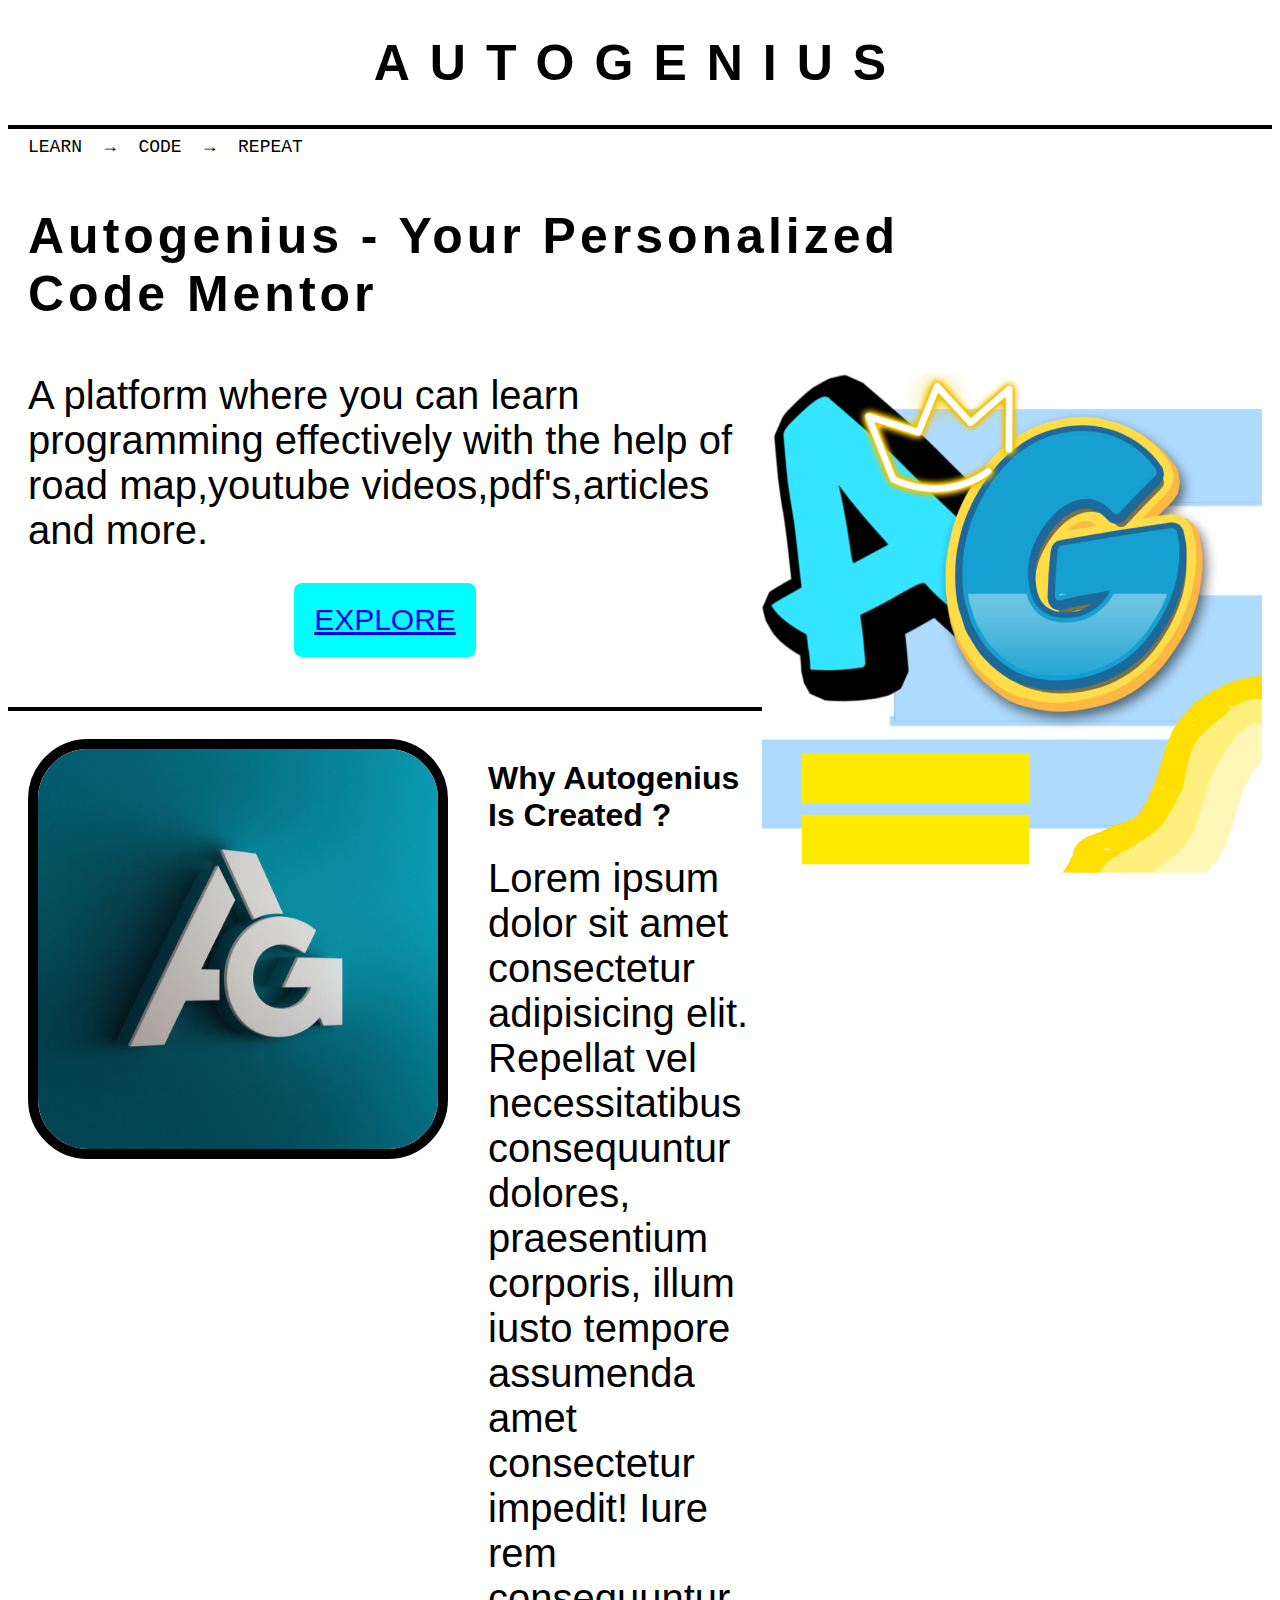
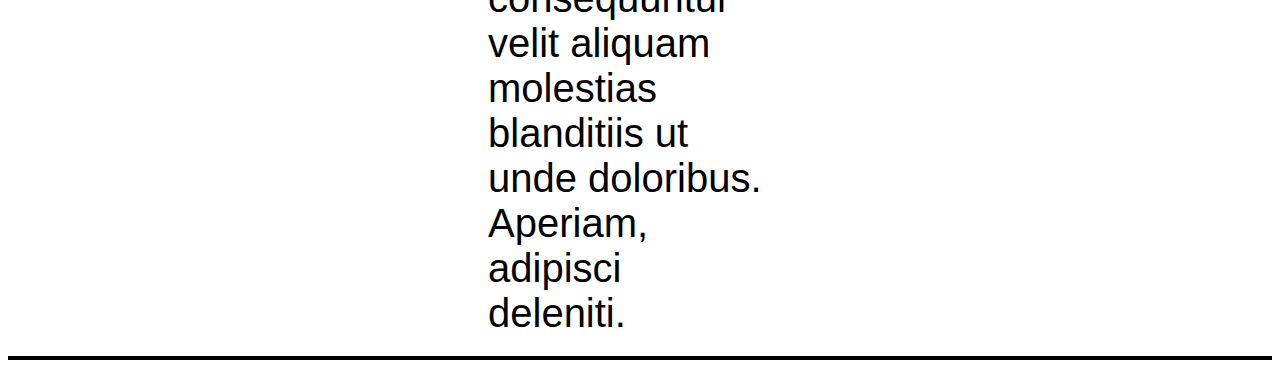
==== index.html @ 9d40e7a1 "m" ====
<!DOCTYPE html>
<html lang="en">
<head>
    <meta charset="UTF-8">
    <meta name="viewport" content="width=device-width, initial-scale=1.0">
    <title>Autogenius Website</title>
    <link rel="stylesheet" href="styles.css">
    <link rel="icon" href="/images/logo.jpeg">
</head>
<body>
    <h1 id="heading">AUTOGENIUS</h1>

    <hr class="line">

    <p id="slogan">LEARN → CODE → REPEAT</p>

   <div >

    <p id="head">Autogenius - Your Personalized <br> Code Mentor </p>
    <img id="side" src="/images/side.JPEG" alt="side images">

   </div> 

   <div id="two">
    <p id="text">
        A platform where you can learn programming effectively with the help of road map,youtube videos,pdf's,articles and more.
    </p>

   </div>
    

   <div id="button">

   <a href="mainpage.html"><p id="explore">EXPLORE</p></a> 

   </div>
   
   <hr class="line">
<div id="sec">
    <div id="l">
        <img id="lo" src="images/logo.jpeg" alt="logo">
      </div>

       <div id="pp">
        <h1>Why Autogenius Is Created ?</h1>
        <p id = "lorem">Lorem ipsum dolor sit amet consectetur adipisicing elit. Repellat vel necessitatibus consequuntur dolores, praesentium corporis, illum iusto tempore assumenda amet consectetur impedit! Iure rem consequuntur velit aliquam molestias blanditiis ut unde doloribus. Aperiam, adipisci deleniti.</p>
       </div>
</div>

<hr class="line">
   
</body>
</html>
---- styles.css ----
#heading{
    font-family: Impact, Haettenschweiler, 'Arial Narrow Bold', sans-serif;
    text-align: center;
    letter-spacing: 20px;
    font-size: 50px;
   
}

#slogan{
    font-size: large;
    font-family: 'Courier New', Courier, monospace;
    word-spacing: 12px;
    display: inline;
    padding-left: 20px;
}

#head{
    font-size: 50px;
    font-family: Arial, Helvetica, sans-serif;
    letter-spacing: 4px;
    display: inline-block;
    font-weight: 900;
    padding-left: 20px;
}

#side{
    display: flex;
    height: 500px;
    width: 500px;
    float: right;
    padding-right: 10px;
}
#text{
    font-size: 40px;
    font-family:'Segoe UI', Tahoma, Geneva, Verdana, sans-serif;
    display: inline;
    font-weight: 400;
    
}

.line{
    margin-top: 20px;
}

#explore{
    height:fit-content;
    width: fit-content;
    background-color:aqua;
    padding: 20px;
    border-radius: 8px;
    font-family:Arial, Helvetica, sans-serif;
    font-size: 30px;
     
}

#button{

    display: flex; 
    align-items: center;
    justify-content: center;
    

}

.line {
    border: 2px solid black;
}

#two{
    padding-left: 20px;
}

#lo{
    height: 400px;
    width: 400px;
    margin-left: 20px;
    margin-top: 20px;
    border-radius: 60px;
    border:10px solid black;
}

#l{
    display: flex;
    justify-content: left;
    align-items: left;
}

#sec{
    display: flex;
    
}

#pp{
    padding-left: 40px;
    margin-top: 20px;
    font-family:Arial, Helvetica, sans-serif;
}

#lorem{
    font-size: 40px;
    font-family:'Segoe UI', Tahoma, Geneva, Verdana, sans-serif;
    display: inline;
    font-weight: 400;
}
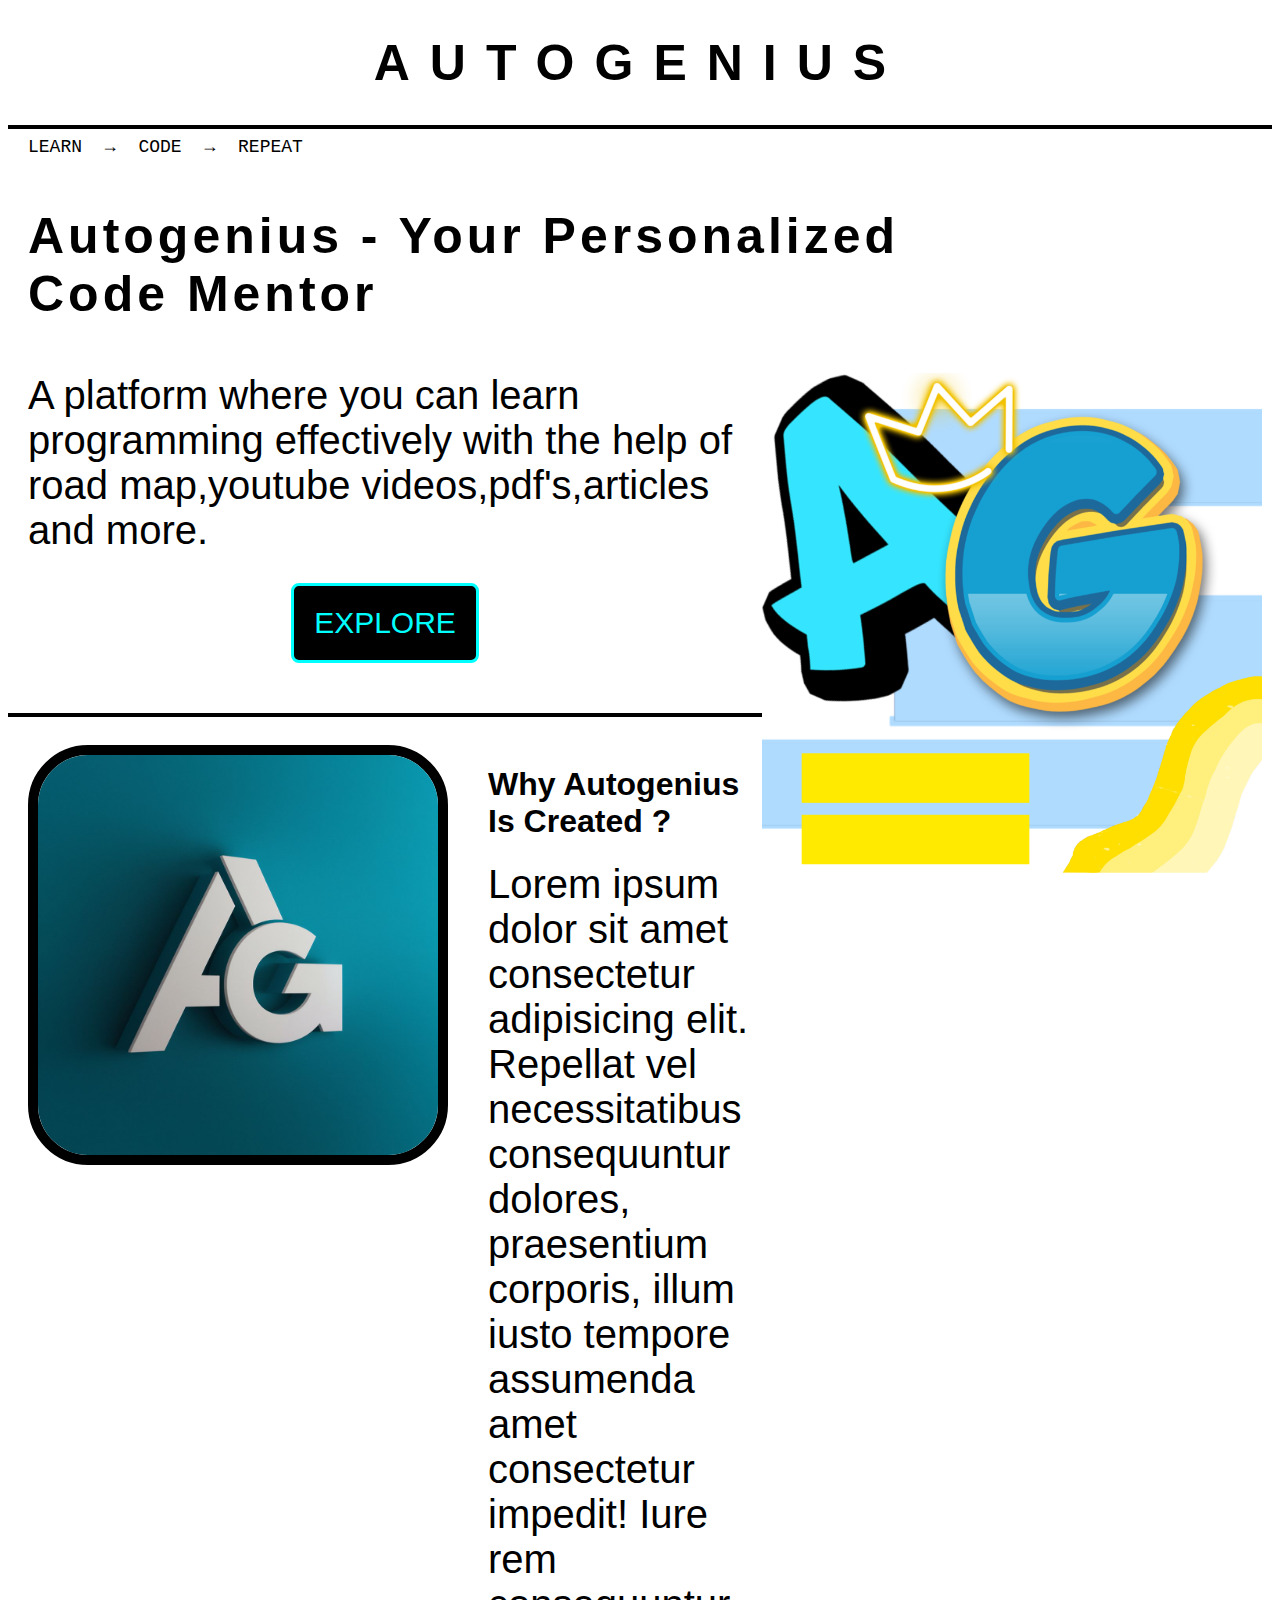
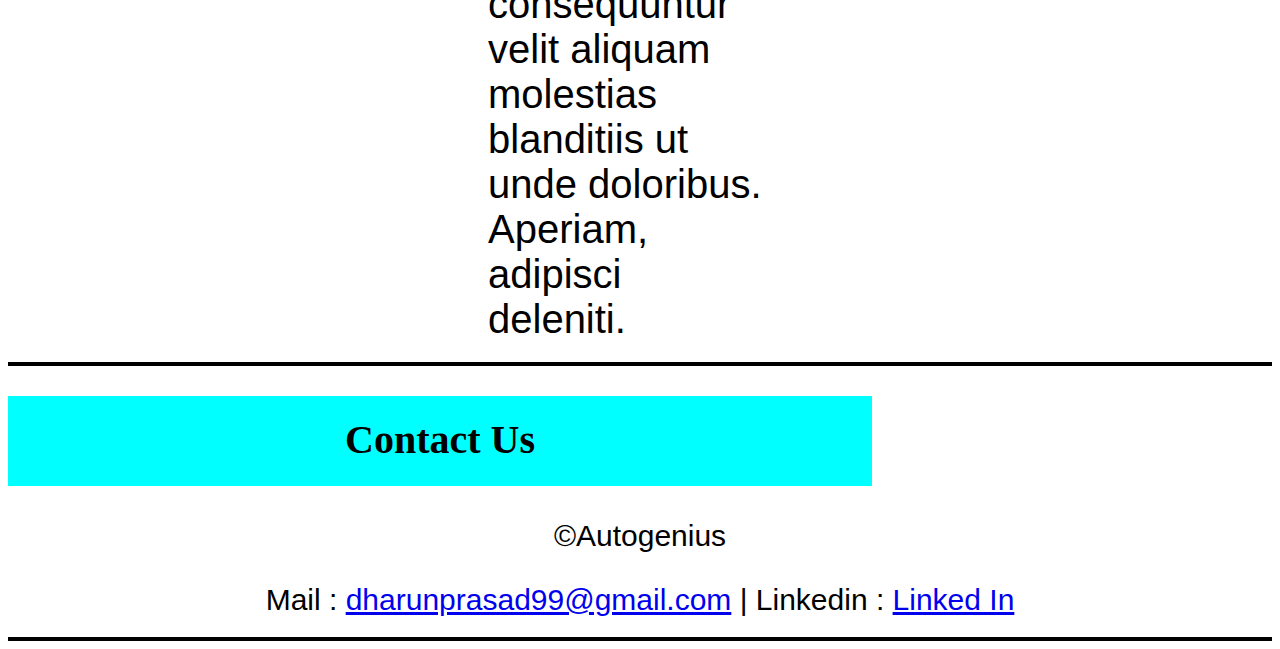
==== commit 688b2756: "m" ====
--- a/index.html
+++ b/index.html
@@ -31,7 +31,7 @@
 
    <div id="button">
 
-   <a href="mainpage.html"><p id="explore">EXPLORE</p></a> 
+   <a href="mainpage.html" style="text-decoration:none"><p id="explore">EXPLORE</p></a> 
 
    </div>
    
@@ -48,6 +48,21 @@
 </div>
 
 <hr class="line">
+
+<div class="bottom">
+    <h2 id="contact">
+        Contact Us
+    </h2>
+    <div id="det">
+        <p>
+            &copy;Autogenius
+        </p>
+         Mail : <a href=mailto:“dharunprasad99@gmail.com”>dharunprasad99@gmail.com</a> | Linkedin : <a href="https://www.linkedin.com/in/dharun-prasad-m-328974228/ˀ">Linked In</a>   
+    </div>
+    
+</div>
+
+<hr class="line">
    
 </body>
 </html>--- a/styles.css
+++ b/styles.css
@@ -47,12 +47,22 @@
 #explore{
     height:fit-content;
     width: fit-content;
-    background-color:aqua;
+    background-color:black;
     padding: 20px;
     border-radius: 8px;
     font-family:Arial, Helvetica, sans-serif;
     font-size: 30px;
+    color:aqua;
+    border: 3px solid aqua;
+
      
+}
+
+#explore:hover{
+    color:yellow;
+    background-color: black;
+    border: 3px solid yellow;
+
 }
 
 #button{
@@ -103,4 +113,20 @@
     font-family:'Segoe UI', Tahoma, Geneva, Verdana, sans-serif;
     display: inline;
     font-weight: 400;
+}
+
+#contact{
+    font-size: 40px;
+    padding: 20px;
+    background-color: aqua;
+    height: 50px;
+    text-align: center;
+    margin-top: 30px;
+    margin-right: 400px;
+}
+
+#det{
+    text-align: center;
+    font-size: 30px;
+    font-family: 'Segoe UI', Tahoma, Geneva, Verdana, sans-serif;
 }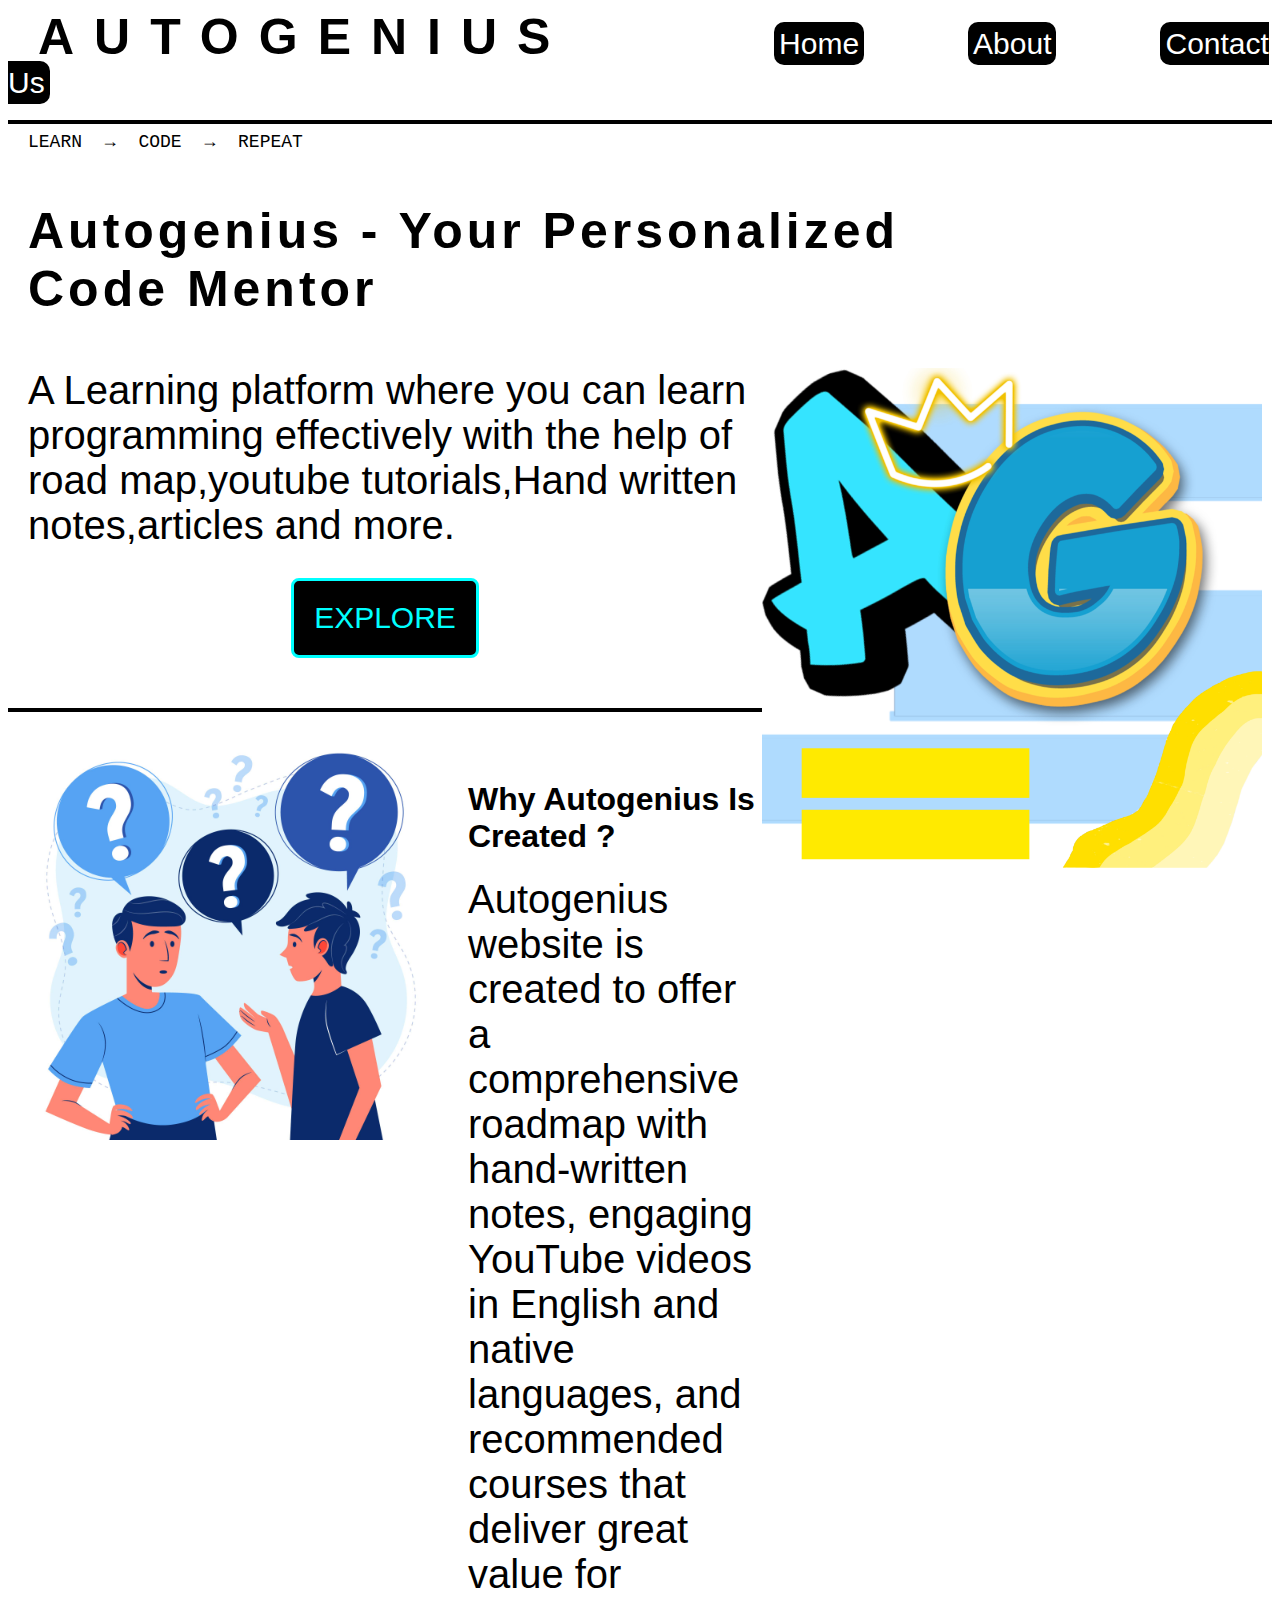
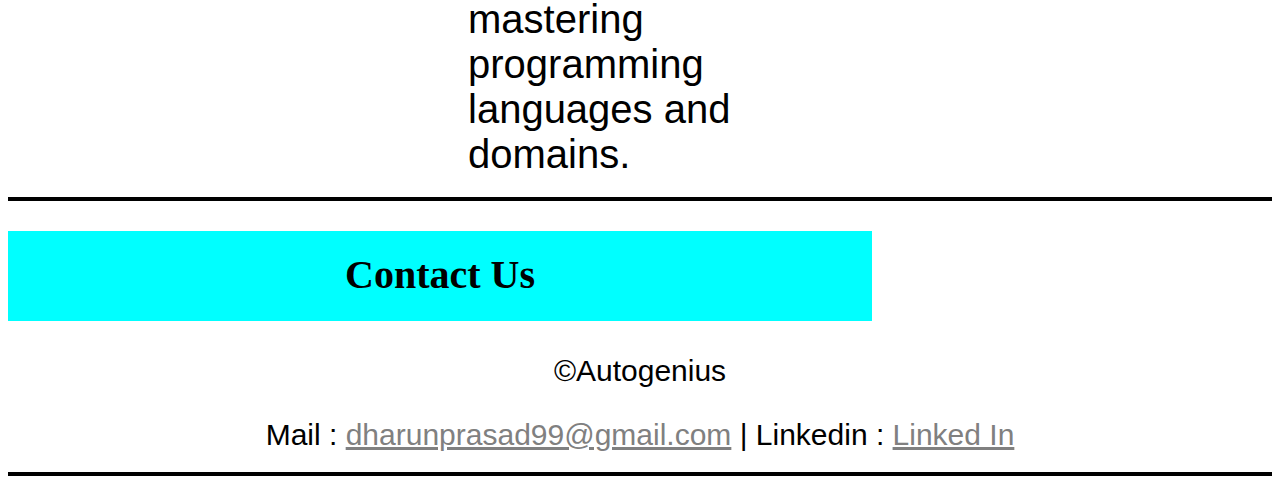
==== commit ef856173: "m" ====
--- a/index.html
+++ b/index.html
@@ -8,7 +8,17 @@
     <link rel="icon" href="/images/logo.jpeg">
 </head>
 <body>
-    <h1 id="heading">AUTOGENIUS</h1>
+    <nav>
+        <h1 id="heading">AUTOGENIUS</h1>
+        <ul>
+            <li><a href="index.html" style="color: white;text-decoration: none;">Home</a></li>
+
+            <li><a href="#pp" style="color: white;text-decoration: none;">About</a></li>
+                
+            <li><a href="#contact" style="color: white;text-decoration: none;">Contact Us</a></li>
+        </ul>
+    </nav>
+    
 
     <hr class="line">
 
@@ -23,7 +33,7 @@
 
    <div id="two">
     <p id="text">
-        A platform where you can learn programming effectively with the help of road map,youtube videos,pdf's,articles and more.
+        A  Learning platform where you can learn programming effectively with the help of road map,youtube tutorials,Hand written notes,articles and more.
     </p>
 
    </div>
@@ -38,12 +48,12 @@
    <hr class="line">
 <div id="sec">
     <div id="l">
-        <img id="lo" src="images/logo.jpeg" alt="logo">
+        <img id="lo" src="illustrations/1.jpg" alt="logo">
       </div>
 
        <div id="pp">
         <h1>Why Autogenius Is Created ?</h1>
-        <p id = "lorem">Lorem ipsum dolor sit amet consectetur adipisicing elit. Repellat vel necessitatibus consequuntur dolores, praesentium corporis, illum iusto tempore assumenda amet consectetur impedit! Iure rem consequuntur velit aliquam molestias blanditiis ut unde doloribus. Aperiam, adipisci deleniti.</p>
+        <p id = "lorem">Autogenius website is created to offer a comprehensive roadmap with hand-written notes, engaging YouTube videos in English and native languages, and recommended courses that deliver great value for mastering programming languages and domains.</p>
        </div>
 </div>
 
@@ -57,7 +67,7 @@
         <p>
             &copy;Autogenius
         </p>
-         Mail : <a href=mailto:“dharunprasad99@gmail.com”>dharunprasad99@gmail.com</a> | Linkedin : <a href="https://www.linkedin.com/in/dharun-prasad-m-328974228/ˀ">Linked In</a>   
+         Mail : <a href=mailto:“dharunprasad99@gmail.com” class="end">dharunprasad99@gmail.com</a> | Linkedin : <a href="https://www.linkedin.com/in/dharun-prasad-m-328974228/ˀ" class="end">Linked In</a>   
     </div>
     
 </div>
--- a/styles.css
+++ b/styles.css
@@ -5,6 +5,9 @@
     text-align: center;
     letter-spacing: 20px;
     font-size: 50px;
+    display: inline;
+    padding: 10px;
+    margin-left: 20px;
    
 }
 
@@ -31,7 +34,10 @@
     width: 500px;
     float: right;
     padding-right: 10px;
+
 }
+
+
 #text{
     font-size: 40px;
     font-family:'Segoe UI', Tahoma, Geneva, Verdana, sans-serif;
@@ -87,8 +93,8 @@
     width: 400px;
     margin-left: 20px;
     margin-top: 20px;
-    border-radius: 60px;
-    border:10px solid black;
+    margin-bottom: 10px;
+   
 }
 
 #l{
@@ -104,7 +110,7 @@
 
 #pp{
     padding-left: 40px;
-    margin-top: 20px;
+    margin-top: 40px;
     font-family:Arial, Helvetica, sans-serif;
 }
 
@@ -123,10 +129,47 @@
     text-align: center;
     margin-top: 30px;
     margin-right: 400px;
+    
+    
 }
 
 #det{
     text-align: center;
     font-size: 30px;
     font-family: 'Segoe UI', Tahoma, Geneva, Verdana, sans-serif;
+}
+
+.end{
+    color:grey;
+}
+
+.end:hover{
+    color:blueviolet;
+}
+
+nav ,ul,li{
+    list-style: none;
+    display: inline;
+}
+
+ul{
+   padding-left: 15%;
+}
+
+li{
+    margin-right:100px;
+    font-size: 30px;
+    font-family:Verdana, Geneva, Tahoma, sans-serif;
+    background-color: black;
+    color: white;
+    border-radius: 10px;
+    padding:5px;
+  
+
+}
+
+li:hover{
+    border:  3px solid aqua;
+    cursor:pointer;
+    
 }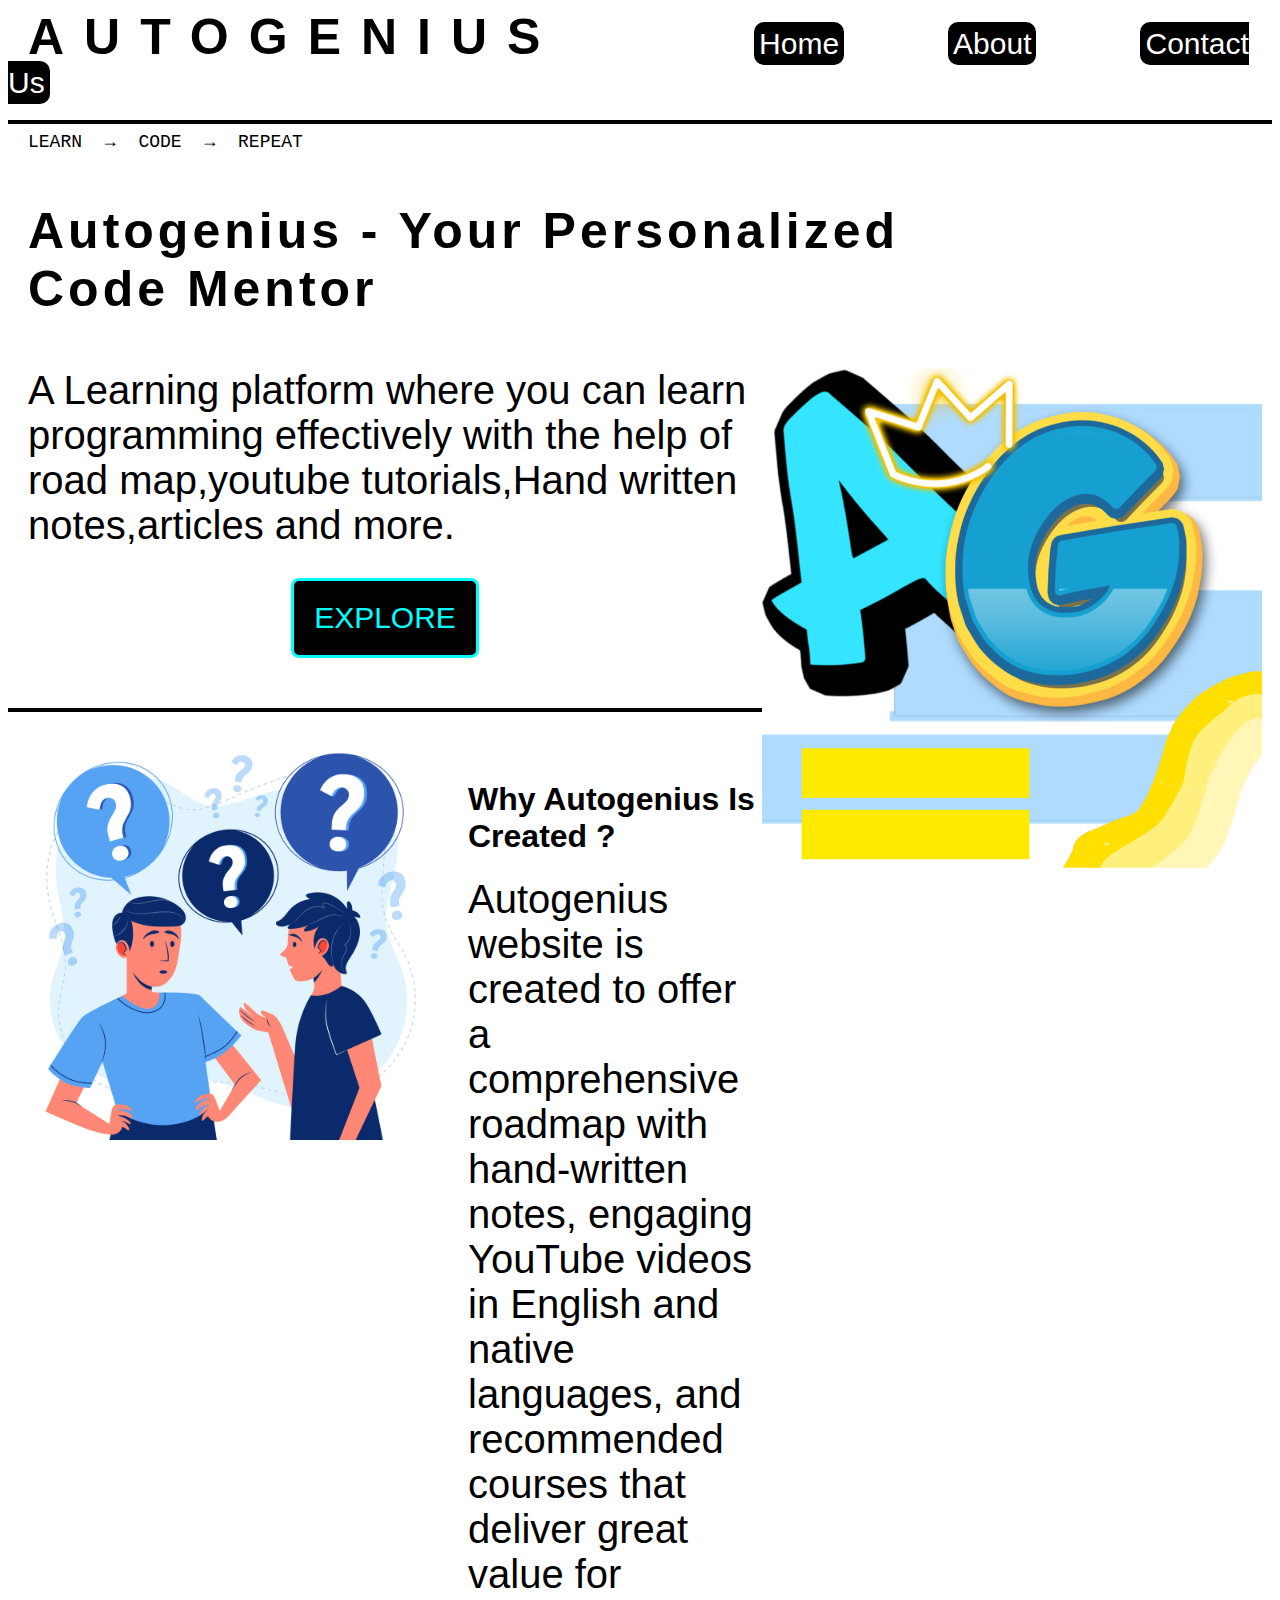
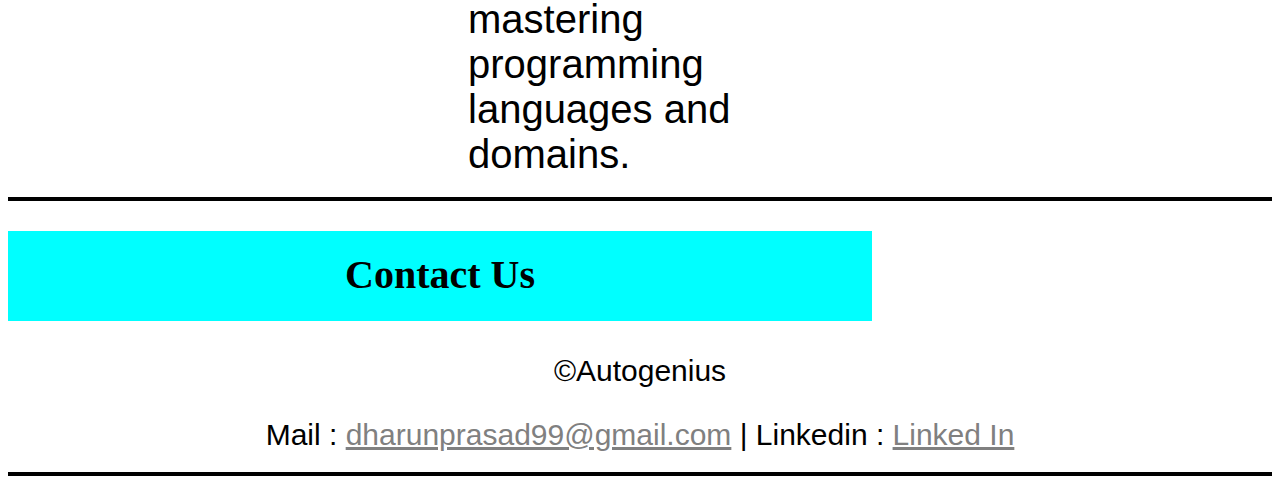
==== commit 53ee474f: "m" ====
--- a/index.html
+++ b/index.html
@@ -9,7 +9,11 @@
 </head>
 <body>
     <nav>
-        <h1 id="heading">AUTOGENIUS</h1>
+        
+            <h1 id="heading">AUTOGENIUS</h1>
+
+       
+       
         <ul>
             <li><a href="index.html" style="color: white;text-decoration: none;">Home</a></li>
 
--- a/styles.css
+++ b/styles.css
@@ -2,13 +2,11 @@
 
 #heading{
     font-family: Impact, Haettenschweiler, 'Arial Narrow Bold', sans-serif;
-    text-align: center;
     letter-spacing: 20px;
     font-size: 50px;
     display: inline;
-    padding: 10px;
+    
     margin-left: 20px;
-   
 }
 
 #slogan{
@@ -172,4 +170,5 @@
     border:  3px solid aqua;
     cursor:pointer;
     
-}+}
+
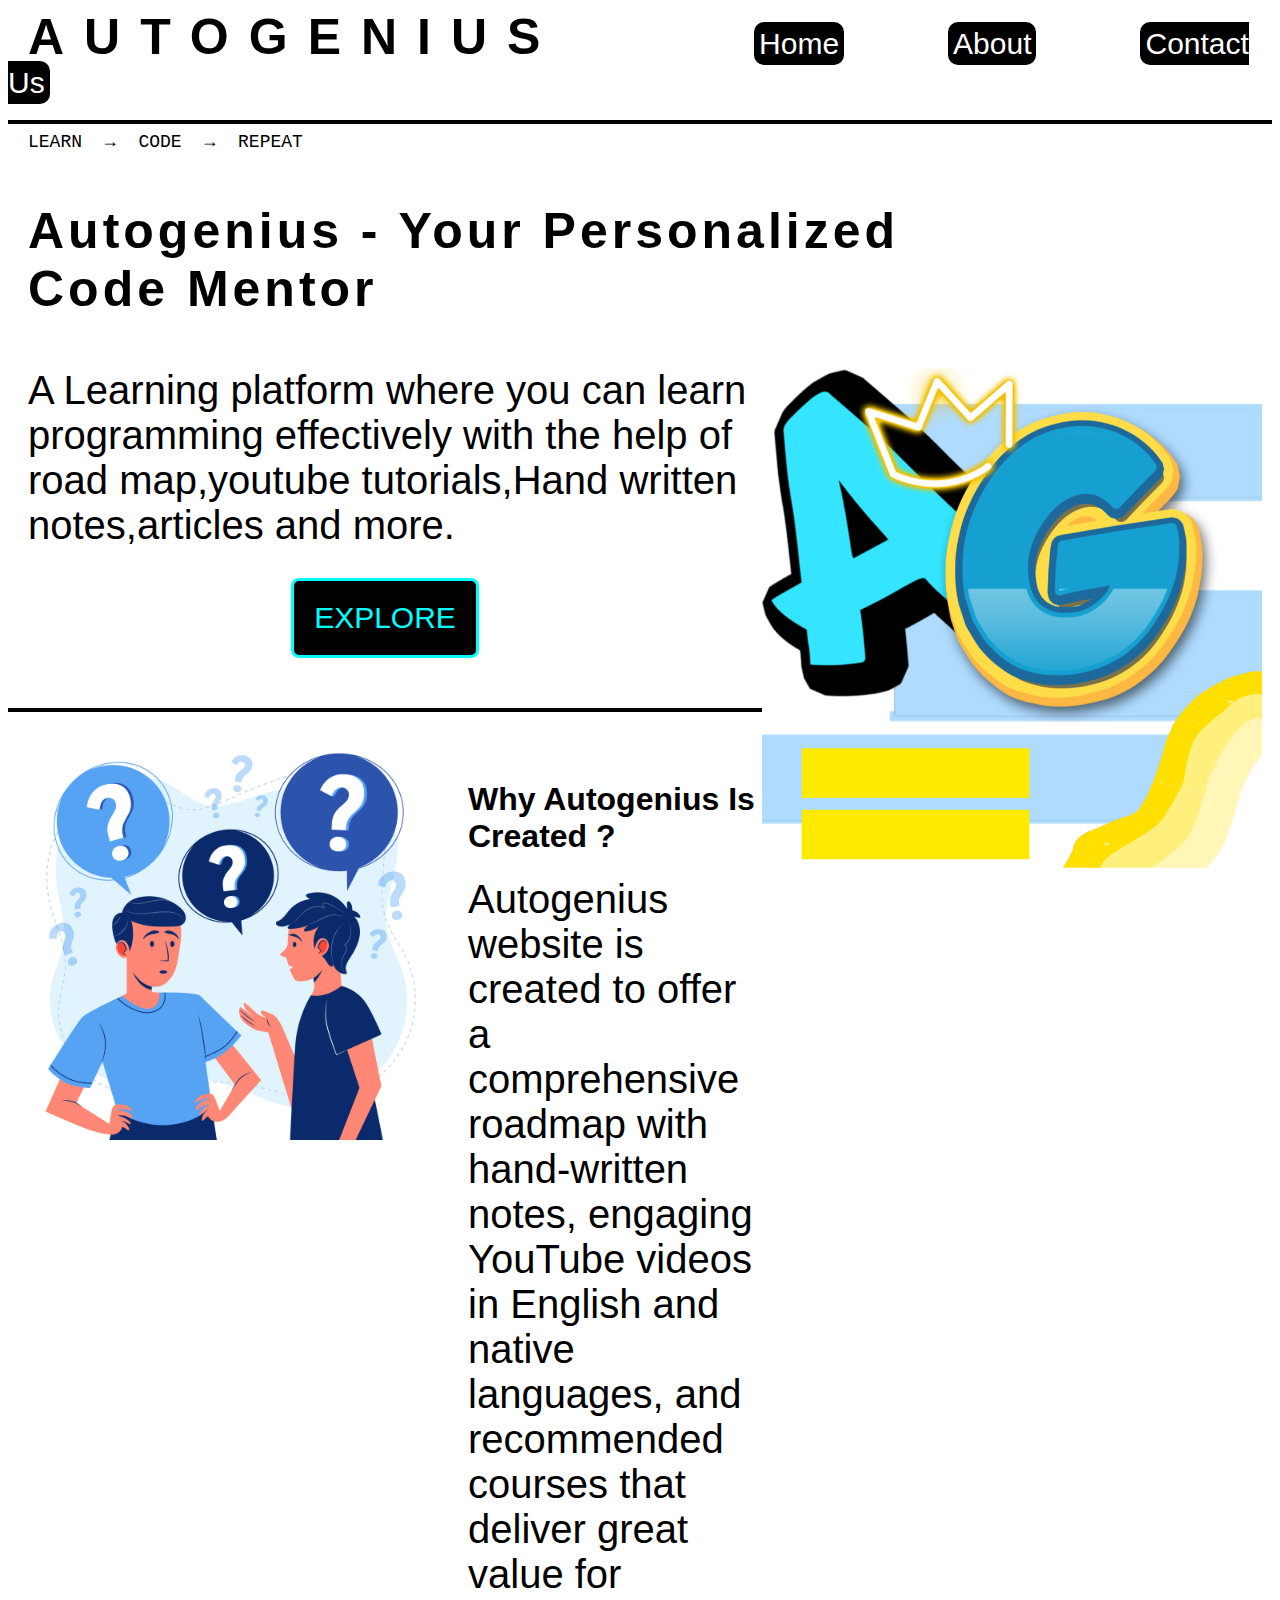
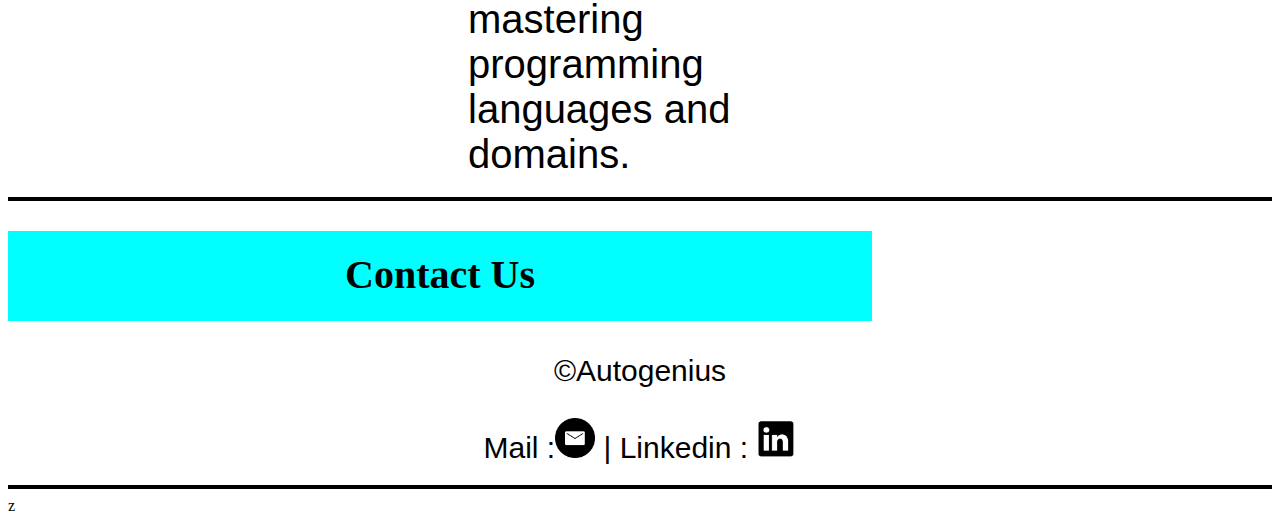
==== commit 1ff8a655: "m" ====
--- a/index.html
+++ b/index.html
@@ -9,11 +9,7 @@
 </head>
 <body>
     <nav>
-        
             <h1 id="heading">AUTOGENIUS</h1>
-
-       
-       
         <ul>
             <li><a href="index.html" style="color: white;text-decoration: none;">Home</a></li>
 
@@ -23,7 +19,6 @@
         </ul>
     </nav>
     
-
     <hr class="line">
 
     <p id="slogan">LEARN → CODE → REPEAT</p>
@@ -71,12 +66,12 @@
         <p>
             &copy;Autogenius
         </p>
-         Mail : <a href=mailto:“dharunprasad99@gmail.com” class="end">dharunprasad99@gmail.com</a> | Linkedin : <a href="https://www.linkedin.com/in/dharun-prasad-m-328974228/ˀ" class="end">Linked In</a>   
-    </div>
+            Mail :<a href=mailto:“dharunprasad99@gmail.com” class="end"><img src="/images/gmail.png" class="icons"></a>
+        | Linkedin : <a href="https://www.linkedin.com/in/dharun-prasad-m-328974228/ˀ" class="end"><img src="/images/linkedin.png" class="icons"></a>   
     
 </div>
 
 <hr class="line">
    
-</body>
+</body>z
 </html>--- a/styles.css
+++ b/styles.css
@@ -5,7 +5,6 @@
     letter-spacing: 20px;
     font-size: 50px;
     display: inline;
-    
     margin-left: 20px;
 }
 
@@ -139,6 +138,7 @@
 
 .end{
     color:grey;
+   
 }
 
 .end:hover{
@@ -166,9 +166,11 @@
 
 }
 
-li:hover{
-    border:  3px solid aqua;
-    cursor:pointer;
+.icons{
+    height: 40px;
+    width:40px; 
     
 }
 
+
+
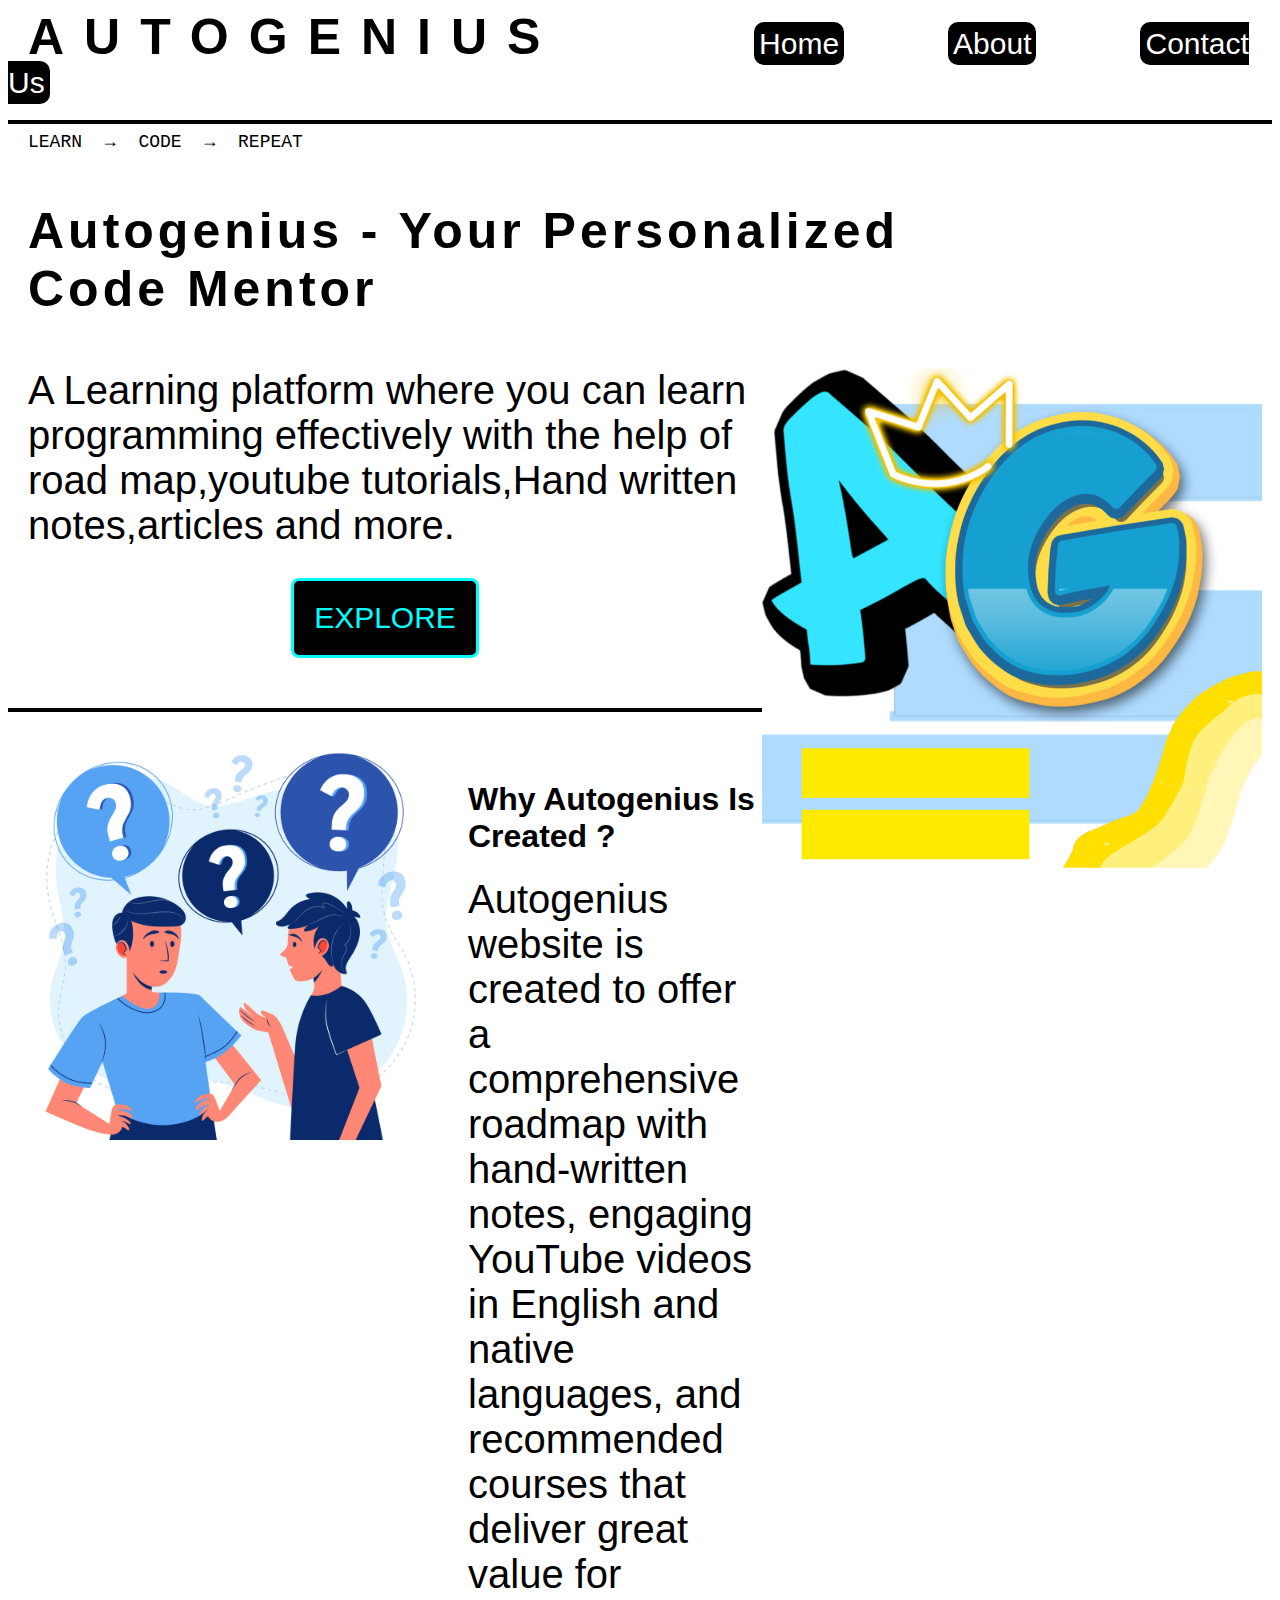
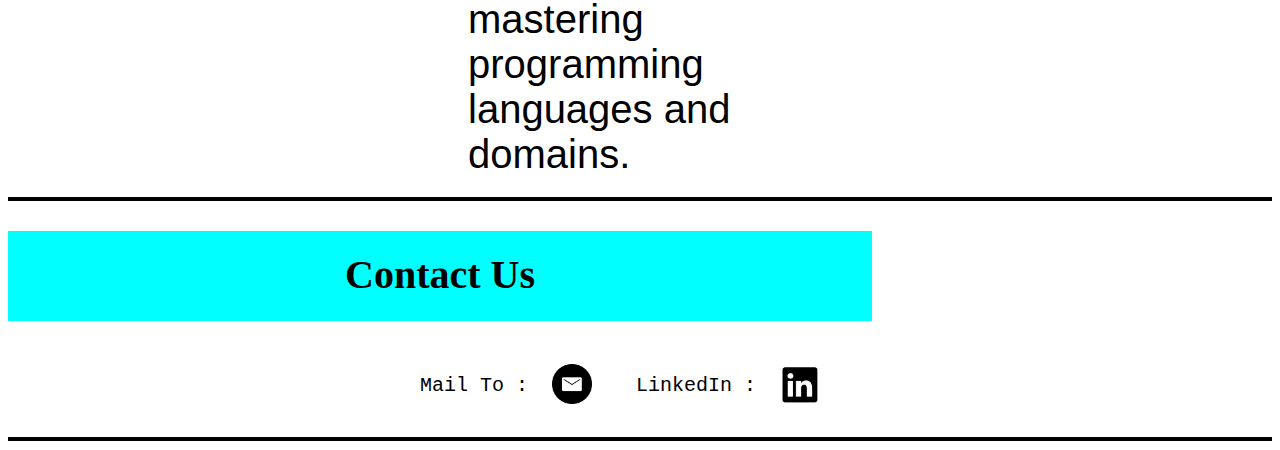
==== commit d1ca5258: "f" ====
--- a/index.html
+++ b/index.html
@@ -62,16 +62,19 @@
     <h2 id="contact">
         Contact Us
     </h2>
-    <div id="det">
-        <p>
-            &copy;Autogenius
-        </p>
-            Mail :<a href=mailto:“dharunprasad99@gmail.com” class="end"><img src="/images/gmail.png" class="icons"></a>
-        | Linkedin : <a href="https://www.linkedin.com/in/dharun-prasad-m-328974228/ˀ" class="end"><img src="/images/linkedin.png" class="icons"></a>   
     
-</div>
 
+    <div class="class">
+        <div class="icons">
+            <p>Mail To : &nbsp;</p><a href="mailto:someone@yoursite.com"><img src="/images/gmail.png"></a>  
+        </div>
+    
+        <div class="icons">
+           <p>LinkedIn : &nbsp;</p> <a href="https://www.linkedin.com/in/dharun-prasad-m-328974228/"><img src="/images/linkedin.png"></a>  
+        </div>
+
+    </div>
 <hr class="line">
    
-</body>z
+</body>
 </html>--- a/styles.css
+++ b/styles.css
@@ -130,21 +130,6 @@
     
 }
 
-#det{
-    text-align: center;
-    font-size: 30px;
-    font-family: 'Segoe UI', Tahoma, Geneva, Verdana, sans-serif;
-}
-
-.end{
-    color:grey;
-   
-}
-
-.end:hover{
-    color:blueviolet;
-}
-
 nav ,ul,li{
     list-style: none;
     display: inline;
@@ -167,10 +152,34 @@
 }
 
 .icons{
-    height: 40px;
-    width:40px; 
+    display: inline-flex;
+    justify-content: center;
+    flex-direction: row;
+    align-items: center;
+    text-align: center;
+    margin-right: 40px;
     
 }
 
 
 
+
+
+.icons img{
+    height:40px;
+    width: 40px;
+    
+    
+}
+
+.class{
+    text-align: center;
+}
+
+.icons p{
+    font-family: monospace;
+    font-size: 20px;
+    
+}
+
+
